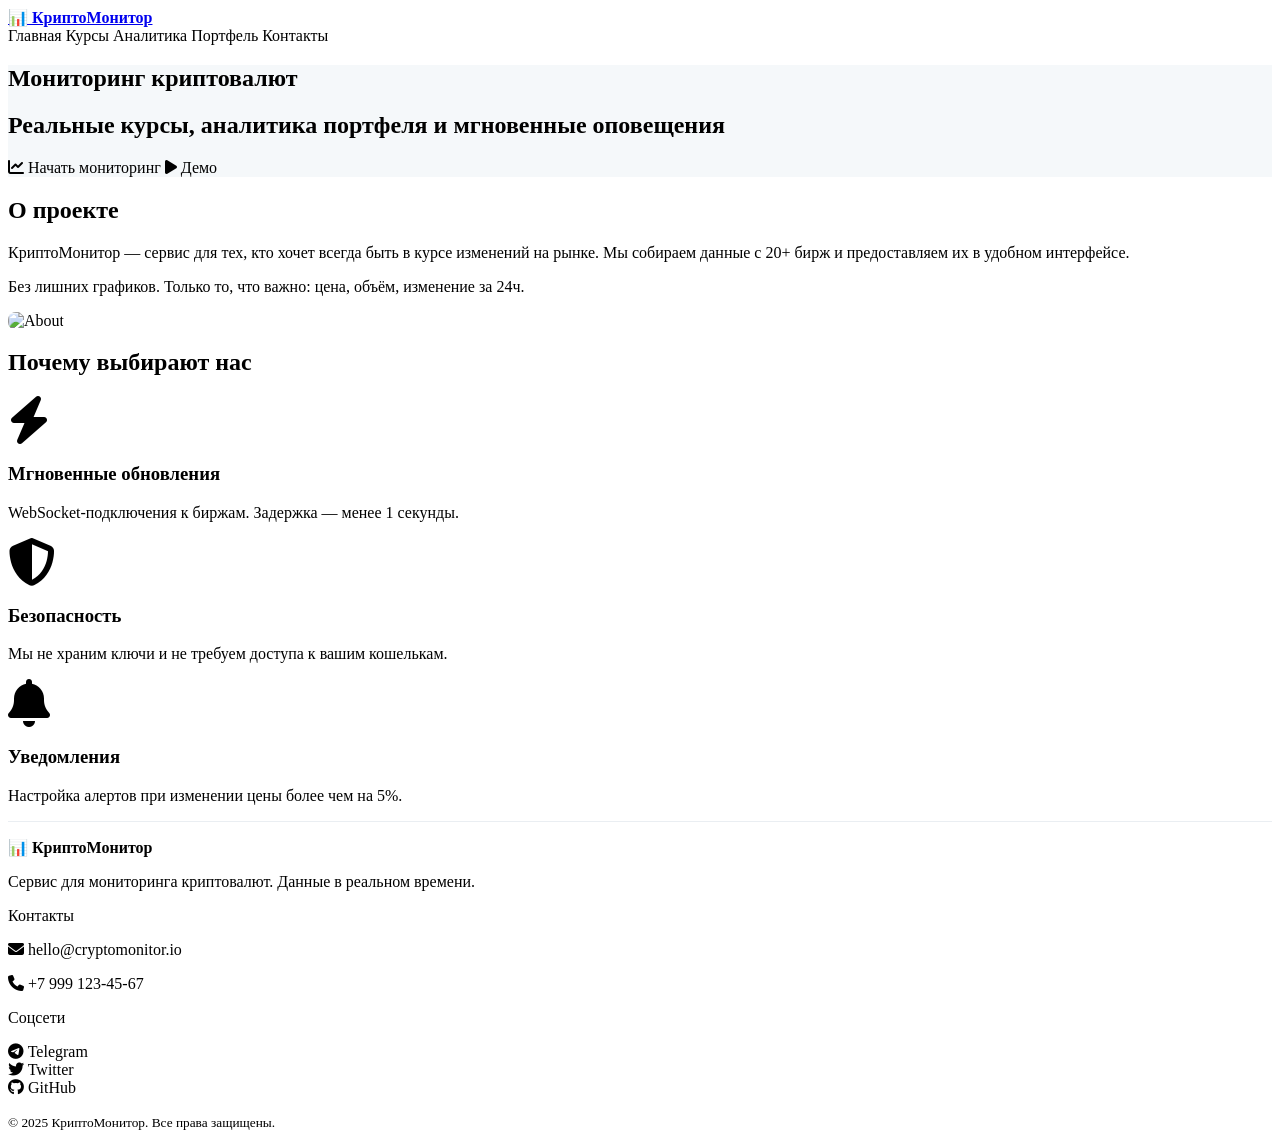
==== index.html @ d8fe0f36 "1" ====
<!DOCTYPE html>
<html lang="ru">
<head>
  <meta charset="UTF-8">
  <meta name="viewport" content="width=device-width, initial-scale=1.0">
  <title>Криптосервис | Мониторинг</title>
  <link rel="stylesheet" href="https://cdn.jsdelivr.net/npm/bulma@1.0.4/css/bulma.min.css">

  <link rel="stylesheet" href="https://cdnjs.cloudflare.com/ajax/libs/font-awesome/6.7.2/css/all.min.css">
  <style>
    .hero {
      background-color: #f5f8fa;
    }
    .card {
      border-radius: 12px;
      transition: transform 0.2s;
    }
    .card:hover {
      transform: translateY(-5px);
      box-shadow: 0 10px 20px rgba(0,0,0,0.05);
    }
    .footer {
      background-color: #ffffff;
      border-top: 1px solid #eaeef2;
    }
  </style>
</head>
<body>

  <nav class="navbar is-light" role="navigation" aria-label="main navigation">
    <div class="container">
      <div class="navbar-brand">
        <a class="navbar-item" href="#">
          <strong>📊 КриптоМонитор</strong>
        </a>
        <span class="navbar-burger" data-target="navMenu">
          <span></span><span></span><span></span>
        </span>
      </div>
      <div id="navMenu" class="navbar-menu">
        <div class="navbar-end">
          <a class="navbar-item">Главная</a>
          <a class="navbar-item">Курсы</a>
          <a class="navbar-item">Аналитика</a>
          <a class="navbar-item">Портфель</a>
          <a class="navbar-item">Контакты</a>
        </div>
      </div>
    </div>
  </nav>

  <section class="hero is-medium is-light">
    <div class="hero-body">
      <div class="container has-text-centered">
        <h1 class="title is-1">
          Мониторинг криптовалют
        </h1>
        <h2 class="subtitle is-4">
          Реальные курсы, аналитика портфеля и мгновенные оповещения
        </h2>
        <div class="buttons is-centered">
          <a class="button is-link is-large">
            <span class="icon"><i class="fas fa-chart-line"></i></span>
            <span>Начать мониторинг</span>
          </a>
          <a class="button is-outlined is-large">
            <span class="icon"><i class="fas fa-play"></i></span>
            <span>Демо</span>
          </a>
        </div>
      </div>
    </div>
  </section>

  <section class="section">
    <div class="container">
      <div class="columns is-vcentered">
        <div class="column is-6">
          <h2 class="title is-2">О проекте</h2>
          <p class="subtitle is-5">
            КриптоМонитор — сервис для тех, кто хочет всегда быть в курсе изменений на рынке. 
            Мы собираем данные с 20+ бирж и предоставляем их в удобном интерфейсе.
          </p>
          <p>
            Без лишних графиков. Только то, что важно: цена, объём, изменение за 24ч.
          </p>
        </div>
        <div class="column is-6 has-text-centered">
          <img src="https://bulma.io/assets/images/placeholders/480x320.png?q=1" alt="About" style="max-width: 100%; border-radius: 8px;">
        </div>
      </div>
    </div>
  </section>

  <section class="section">
    <div class="container">
      <h2 class="title has-text-centered">Почему выбирают нас</h2>
      <div class="columns is-multiline is-centered">
        
        <div class="column is-one-third">
          <div class="card has-text-centered p-5">
            <div class="card-content">
              <span class="icon is-large has-text-link">
                <i class="fas fa-bolt fa-3x"></i>
              </span>
              <h3 class="title is-5 mt-3">Мгновенные обновления</h3>
              <p>WebSocket-подключения к биржам. Задержка — менее 1 секунды.</p>
            </div>
          </div>
        </div>

        <div class="column is-one-third">
          <div class="card has-text-centered p-5">
            <div class="card-content">
              <span class="icon is-large has-text-link">
                <i class="fas fa-shield-alt fa-3x"></i>
              </span>
              <h3 class="title is-5 mt-3">Безопасность</h3>
              <p>Мы не храним ключи и не требуем доступа к вашим кошелькам.</p>
            </div>
          </div>
        </div>

        <div class="column is-one-third">
          <div class="card has-text-centered p-5">
            <div class="card-content">
              <span class="icon is-large has-text-link">
                <i class="fas fa-bell fa-3x"></i>
              </span>
              <h3 class="title is-5 mt-3">Уведомления</h3>
              <p>Настройка алертов при изменении цены более чем на 5%.</p>
            </div>
          </div>
        </div>

      </div>
    </div>
  </section>

  <footer class="footer">
    <div class="container">
      <div class="columns">
        <div class="column is-half">
          <p><strong>📊 КриптоМонитор</strong></p>
          <p>Сервис для мониторинга криптовалют. Данные в реальном времени.</p>
        </div>
        <div class="column">
          <p class="has-text-weight-bold">Контакты</p>
          <p><i class="fas fa-envelope"></i> hello@cryptomonitor.io</p>
          <p><i class="fas fa-phone"></i> +7 999 123-45-67</p>
        </div>
        <div class="column">
          <p class="has-text-weight-bold">Соцсети</p>
          <p>
            <span class="icon"><i class="fab fa-telegram"></i></span> Telegram <br>
            <span class="icon"><i class="fab fa-twitter"></i></span> Twitter <br>
            <span class="icon"><i class="fab fa-github"></i></span> GitHub
          </p>
        </div>
      </div>
      <div class="has-text-centered mt-5">
        <small>© 2025 КриптоМонитор. Все права защищены.</small>
      </div>
    </div>
  </footer>

  <script>
    document.addEventListener('DOMContentLoaded', () => {
      const $navbarBurgers = Array.prototype.slice.call(document.querySelectorAll('.navbar-burger'), 0);
      if ($navbarBurgers.length > 0) {
        $navbarBurgers.forEach(el => {
          el.addEventListener('click', () => {
            const target = el.dataset.target;
            const $target = document.getElementById(target);
            el.classList.toggle('is-active');
            $target.classList.toggle('is-active');
          });
        });
      }
    });
  </script>
</body>
</html>
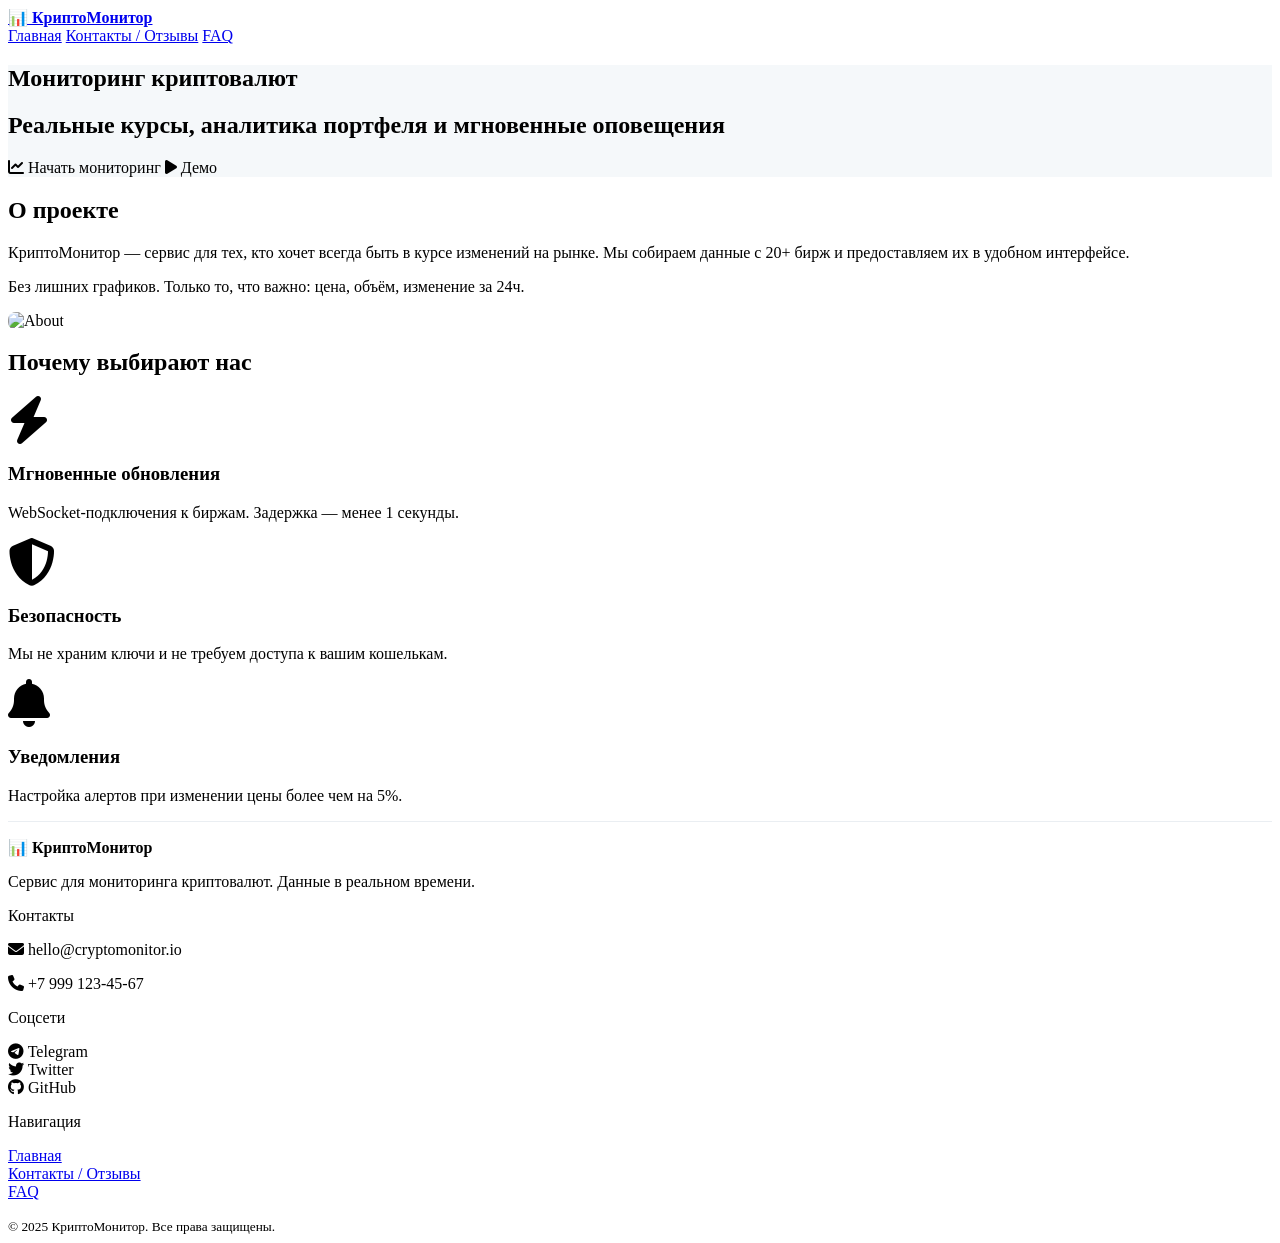
==== commit acb928cd: "8prac" ====
--- a/index.html
+++ b/index.html
@@ -7,30 +7,14 @@
   <link rel="stylesheet" href="https://cdn.jsdelivr.net/npm/bulma@1.0.4/css/bulma.min.css">
 
   <link rel="stylesheet" href="https://cdnjs.cloudflare.com/ajax/libs/font-awesome/6.7.2/css/all.min.css">
-  <style>
-    .hero {
-      background-color: #f5f8fa;
-    }
-    .card {
-      border-radius: 12px;
-      transition: transform 0.2s;
-    }
-    .card:hover {
-      transform: translateY(-5px);
-      box-shadow: 0 10px 20px rgba(0,0,0,0.05);
-    }
-    .footer {
-      background-color: #ffffff;
-      border-top: 1px solid #eaeef2;
-    }
-  </style>
+  <link rel="stylesheet" href="styles/style.css">
 </head>
 <body>
 
   <nav class="navbar is-light" role="navigation" aria-label="main navigation">
     <div class="container">
       <div class="navbar-brand">
-        <a class="navbar-item" href="#">
+        <a class="navbar-item" href="index.html">
           <strong>📊 КриптоМонитор</strong>
         </a>
         <span class="navbar-burger" data-target="navMenu">
@@ -39,11 +23,9 @@
       </div>
       <div id="navMenu" class="navbar-menu">
         <div class="navbar-end">
-          <a class="navbar-item">Главная</a>
-          <a class="navbar-item">Курсы</a>
-          <a class="navbar-item">Аналитика</a>
-          <a class="navbar-item">Портфель</a>
-          <a class="navbar-item">Контакты</a>
+          <a class="navbar-item is-active" href="index.html" aria-current="page">Главная</a>
+          <a class="navbar-item" href="contacts.html">Контакты / Отзывы</a>
+          <a class="navbar-item" href="faq.html">FAQ</a>
         </div>
       </div>
     </div>
@@ -140,21 +122,29 @@
   <footer class="footer">
     <div class="container">
       <div class="columns">
-        <div class="column is-half">
+        <div class="column is-5">
           <p><strong>📊 КриптоМонитор</strong></p>
           <p>Сервис для мониторинга криптовалют. Данные в реальном времени.</p>
         </div>
-        <div class="column">
+        <div class="column is-3">
           <p class="has-text-weight-bold">Контакты</p>
           <p><i class="fas fa-envelope"></i> hello@cryptomonitor.io</p>
           <p><i class="fas fa-phone"></i> +7 999 123-45-67</p>
         </div>
-        <div class="column">
+        <div class="column is-2">
           <p class="has-text-weight-bold">Соцсети</p>
           <p>
             <span class="icon"><i class="fab fa-telegram"></i></span> Telegram <br>
             <span class="icon"><i class="fab fa-twitter"></i></span> Twitter <br>
             <span class="icon"><i class="fab fa-github"></i></span> GitHub
+          </p>
+        </div>
+        <div class="column is-2">
+          <p class="has-text-weight-bold">Навигация</p>
+          <p>
+            <a href="index.html">Главная</a><br>
+            <a href="contacts.html">Контакты / Отзывы</a><br>
+            <a href="faq.html">FAQ</a>
           </p>
         </div>
       </div>
@@ -164,20 +154,6 @@
     </div>
   </footer>
 
-  <script>
-    document.addEventListener('DOMContentLoaded', () => {
-      const $navbarBurgers = Array.prototype.slice.call(document.querySelectorAll('.navbar-burger'), 0);
-      if ($navbarBurgers.length > 0) {
-        $navbarBurgers.forEach(el => {
-          el.addEventListener('click', () => {
-            const target = el.dataset.target;
-            const $target = document.getElementById(target);
-            el.classList.toggle('is-active');
-            $target.classList.toggle('is-active');
-          });
-        });
-      }
-    });
-  </script>
+  <script src="scripts/main.js"></script>
 </body>
 </html>
--- a/styles/style.css
+++ b/styles/style.css
@@ -0,0 +1,39 @@
+.hero {
+  background-color: #f5f8fa;
+}
+
+.card {
+  border-radius: 12px;
+  transition: transform 0.2s;
+}
+
+.card:hover {
+  transform: translateY(-5px);
+  box-shadow: 0 10px 20px rgba(0, 0, 0, 0.05);
+}
+
+.footer {
+  background-color: #ffffff;
+  border-top: 1px solid #eaeef2;
+}
+
+details > summary {
+  cursor: pointer;
+}
+
+details > summary::-webkit-details-marker {
+  display: none;
+}
+
+details > summary::after {
+  float: right;
+  font-weight: 700;
+}
+
+details[open] > summary::after {
+  content: "−";
+}
+
+details:not([open]) > summary::after {
+  content: "+";
+}
